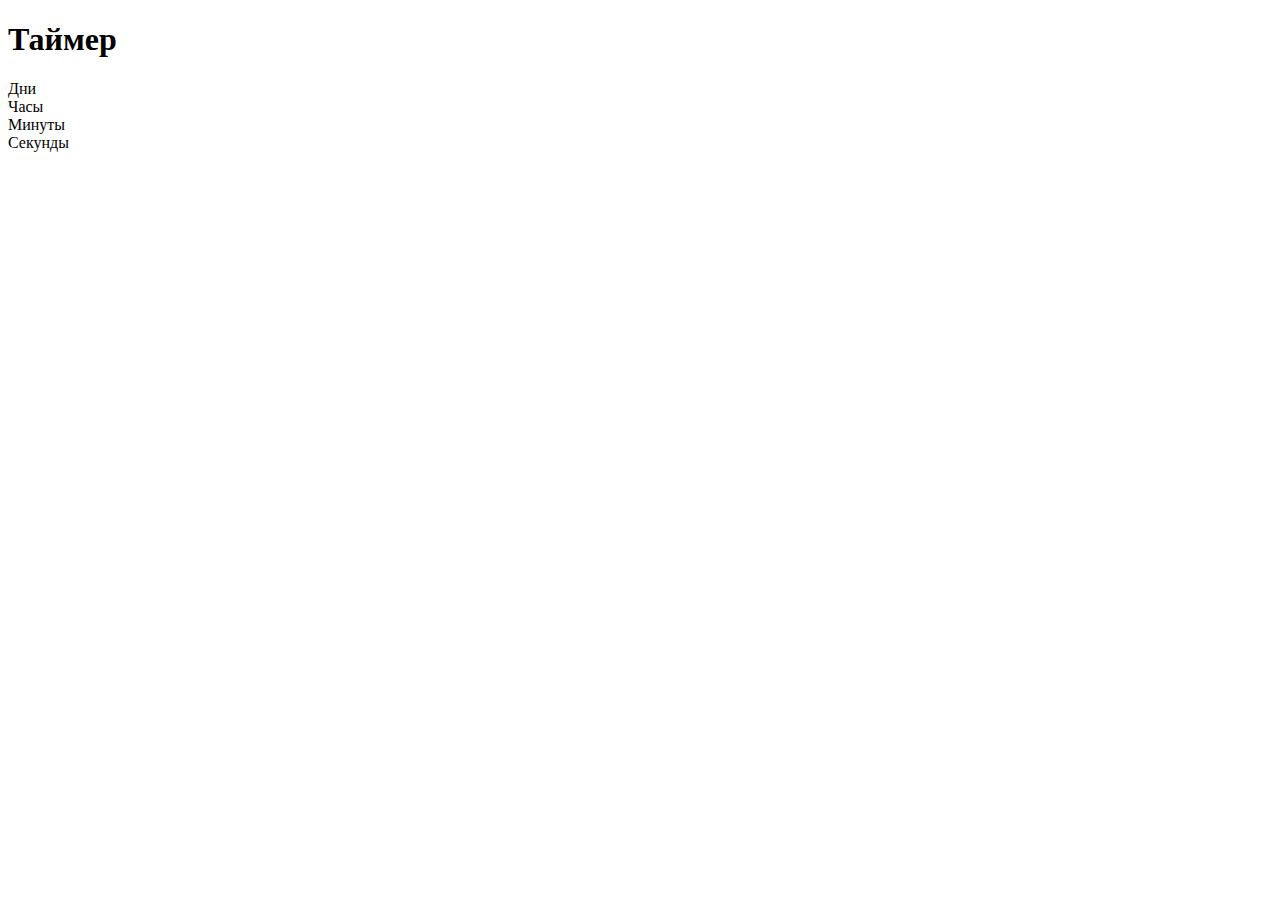
==== timer.html @ 46ce013a "Create timer.html" ====
<!DOCTYPE html>
<html lang="ru">
<head>
  <meta charset="UTF-8"/>
  <link rel="stylesheet" href="timer.css">
</head>
<body>

<h1 class="countdown-title">Таймер</h1>
<div id="countdown" class="countdown">
  <div class="countdown-number">
    <span class="days countdown-time"></span>
    <span class="countdown-text">Дни</span>
  </div>
  <div class="countdown-number">
    <span class="hours countdown-time"></span>
    <span class="countdown-text">Часы</span>
  </div>
  <div class="countdown-number">
    <span class="minutes countdown-time"></span>
    <span class="countdown-text">Минуты</span>
  </div>
  <div class="countdown-number">
    <span class="seconds countdown-time"></span>
    <span class="countdown-text">Секунды</span>
  </div>
</div>

<script src="DPTimerDate.js"></script>
<script>
//  var timer = new DPTimerDate({
 //   htmlLayouts: [
 //     {
 //       selector: "#myTimer1",
 //       display: "block"
 //     },
//      {
//        selector: "#myTimer2",
//        display: "block"
//      },
//      {
//        selector: ".timer",
//        display: "block"
//      }
//    ],
//    timeZone: 3,
//    timers: [
//      {
//        stopDate: {
//          day: 10,
//          month: 9,
//          year: 2019,
//         hour: 3,
//          minute: 33,
//          sec: 0
//        },
//        timerStarted: function () {
//          console.log("таймер 1 начал работу!!");
//        },
//        timerFinished: function () {
//          console.log("Таймер 1 закончил работу!!");
//        }
//      },
//      {
//        stopDate: {
//          day: 10,
//          month: 9,
//          year: 2019,
//          hour: 3,
//          minute: 34,
//          sec: 0
 //       },
 //       timerStarted: function () {
 //         console.log("таймер 2 начал работу!!");
 //       },
 //       timerFinished: function () {
 //         console.log("Таймер 2 закончил работу!!");
 //       }
 //     }
 //   ]
 // });
 // timer.start();
</script>

<script src="DifferenceTime.js"></script>
</body>
</html>
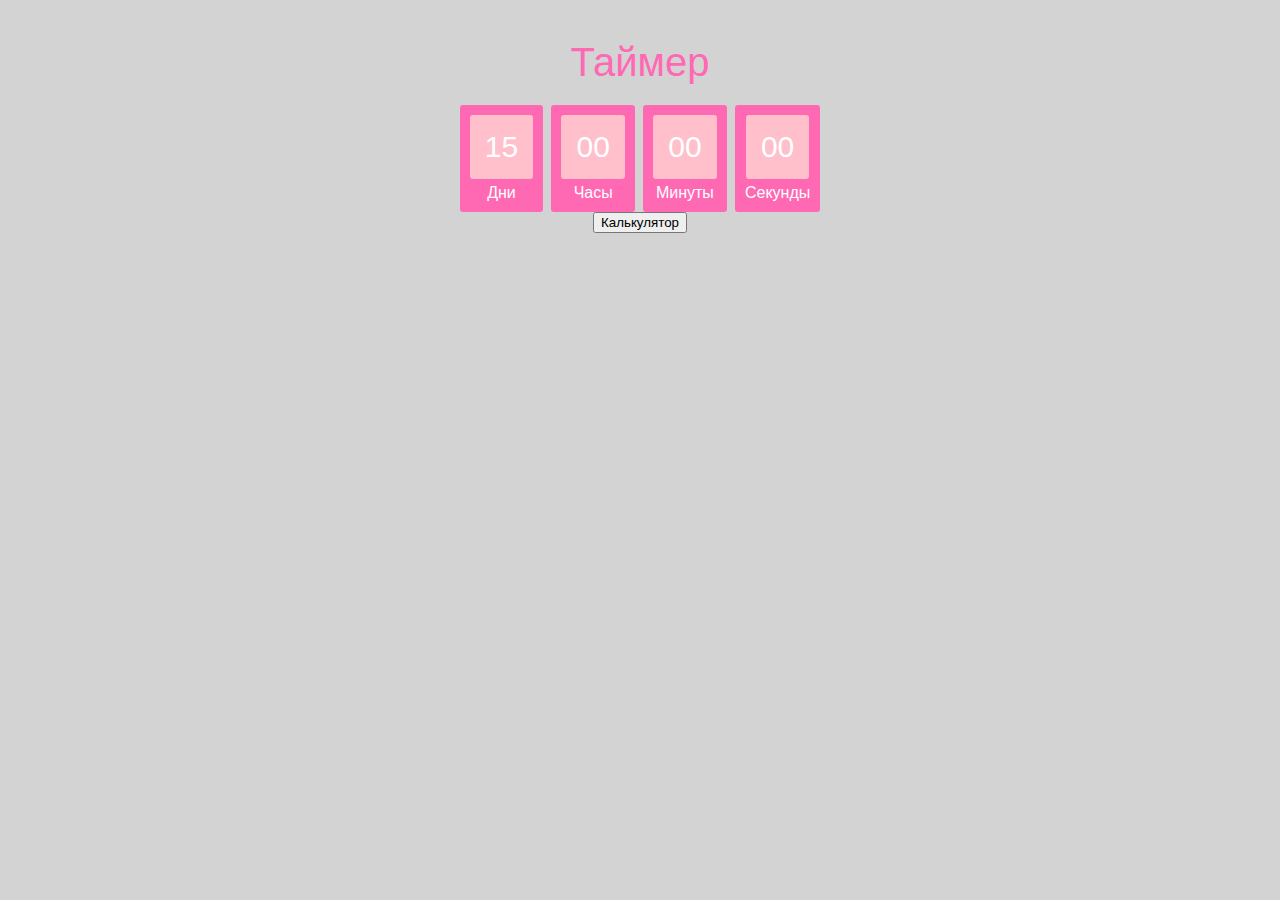
==== commit 6a57f55c: "Update timer.html" ====
--- a/timer.html
+++ b/timer.html
@@ -4,6 +4,7 @@
   <meta charset="UTF-8"/>
   <link rel="stylesheet" href="timer.css">
 </head>
+
 <body>
 
 <h1 class="countdown-title">Таймер</h1>
@@ -27,61 +28,12 @@
 </div>
 
 <script src="DPTimerDate.js"></script>
-<script>
-//  var timer = new DPTimerDate({
- //   htmlLayouts: [
- //     {
- //       selector: "#myTimer1",
- //       display: "block"
- //     },
-//      {
-//        selector: "#myTimer2",
-//        display: "block"
-//      },
-//      {
-//        selector: ".timer",
-//        display: "block"
-//      }
-//    ],
-//    timeZone: 3,
-//    timers: [
-//      {
-//        stopDate: {
-//          day: 10,
-//          month: 9,
-//          year: 2019,
-//         hour: 3,
-//          minute: 33,
-//          sec: 0
-//        },
-//        timerStarted: function () {
-//          console.log("таймер 1 начал работу!!");
-//        },
-//        timerFinished: function () {
-//          console.log("Таймер 1 закончил работу!!");
-//        }
-//      },
-//      {
-//        stopDate: {
-//          day: 10,
-//          month: 9,
-//          year: 2019,
-//          hour: 3,
-//          minute: 34,
-//          sec: 0
- //       },
- //       timerStarted: function () {
- //         console.log("таймер 2 начал работу!!");
- //       },
- //       timerFinished: function () {
- //         console.log("Таймер 2 закончил работу!!");
- //       }
- //     }
- //   ]
- // });
- // timer.start();
-</script>
+<br />
 
-<script src="DifferenceTime.js"></script>
+<form action="C:/Users/nekhaychuk/Desktop/index.html">
+ <button type="submit">Калькулятор</button>
+</form>
+
+
 </body>
 </html>
--- a/timer.css
+++ b/timer.css
@@ -0,0 +1,55 @@
+body {
+  text-align: center;
+  background: lightgrey;
+  font-family: sans-serif;
+  font-weight: 100;
+}
+ 
+.countdown-title {
+  color: hotpink;
+  font-weight: 100;
+  font-size: 40px;
+  margin: 40px 0px 20px;
+}
+ 
+.countdown {
+  font-family: sans-serif;
+  color: white;
+  display: inline-block;
+  font-weight: 100;
+  text-align: center;
+  font-size: 30px;
+}
+ 
+.countdown-number {
+  padding: 10px;
+  border-radius: 3px;
+  background: hotpink;
+  display: inline-block;
+}
+ 
+.countdown-time {
+  padding: 15px;
+  border-radius: 3px;
+  background: pink;
+  display: inline-block;
+}
+ 
+.countdown-text {
+  display: block;
+  padding-top: 5px;
+  font-size: 16px;
+}
+.deadline-message{
+  display: none;
+  font-size: 24px;
+  font-style: italic;
+}
+ 
+.visible{
+  display: block;
+}
+ 
+.hidden{
+  display: none;
+}
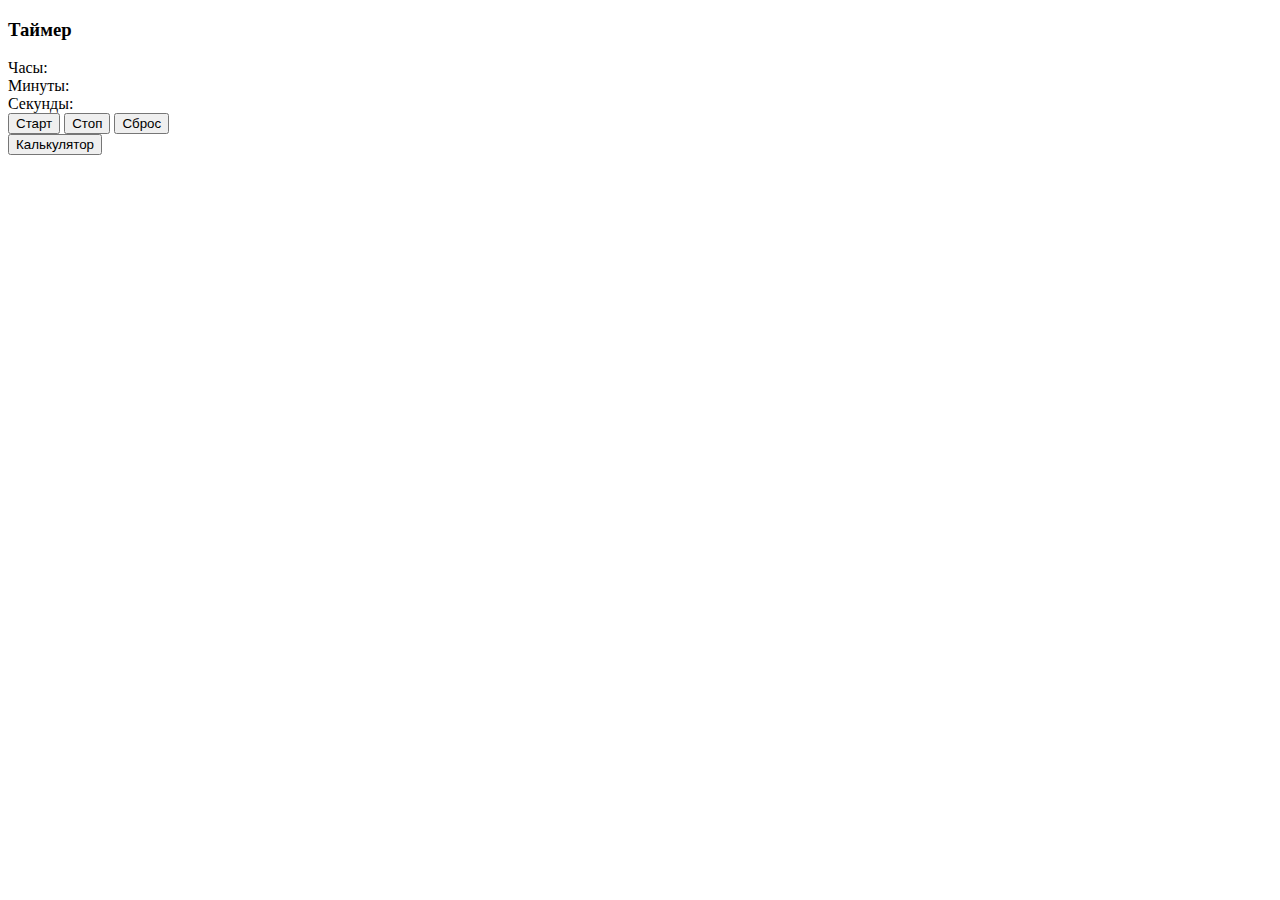
==== commit bebcc3d4: "Update timer.html" ====
--- a/timer.html
+++ b/timer.html
@@ -2,33 +2,58 @@
 <html lang="ru">
 <head>
   <meta charset="UTF-8"/>
-  <link rel="stylesheet" href="timer.css">
+  
+  <h3>Таймер</h3>
 </head>
 
 <body>
 
-<h1 class="countdown-title">Таймер</h1>
-<div id="countdown" class="countdown">
-  <div class="countdown-number">
-    <span class="days countdown-time"></span>
-    <span class="countdown-text">Дни</span>
-  </div>
-  <div class="countdown-number">
-    <span class="hours countdown-time"></span>
-    <span class="countdown-text">Часы</span>
-  </div>
-  <div class="countdown-number">
-    <span class="minutes countdown-time"></span>
-    <span class="countdown-text">Минуты</span>
-  </div>
-  <div class="countdown-number">
-    <span class="seconds countdown-time"></span>
-    <span class="countdown-text">Секунды</span>
-  </div>
-</div>
+<div>Часы: <span id="hour"></span></div>
+<div>Минуты: <span id="minute"></span></div>
+<div>Секунды: <span id="seconds"></span></div>
 
-<script src="DPTimerDate.js"></script>
-<br />
+<button id="start-btn">Старт</button>
+<button id="stop-btn">Стоп</button>
+<button id="reset-btn">Сброс</button>
+
+ <script>
+   window.onload = () => {
+       let hour = 0;
+       let minute = 0;
+      let seconds = 0;
+     let totalSeconds = 0;
+  
+     let intervalId = null;
+  
+    function startTimer() {
+    ++totalSeconds;
+    hour = Math.floor(totalSeconds /3600);
+    minute = Math.floor((totalSeconds - hour*3600)/60);
+    seconds = totalSeconds - (hour*3600 + minute*60);
+
+    document.getElementById("hour").innerHTML =hour;
+    document.getElementById("minute").innerHTML =minute;
+    document.getElementById("seconds").innerHTML =seconds;
+  }
+
+  document.getElementById('start-btn').addEventListener('click', () => {
+    intervalId = setInterval(startTimer, 1000);
+  })
+  
+  document.getElementById('stop-btn').addEventListener('click', () => {
+    if (intervalId)
+      clearInterval(intervalId);
+  });
+  
+   
+  document.getElementById('reset-btn').addEventListener('click', () => {
+     totalSeconds = 0;
+     document.getElementById("hour").innerHTML = '0';
+     document.getElementById("minute").innerHTML = '0';
+     document.getElementById("seconds").innerHTML = '0';
+  });
+}
+ </script>
 
 <form action="C:/Users/nekhaychuk/Desktop/index.html">
  <button type="submit">Калькулятор</button>
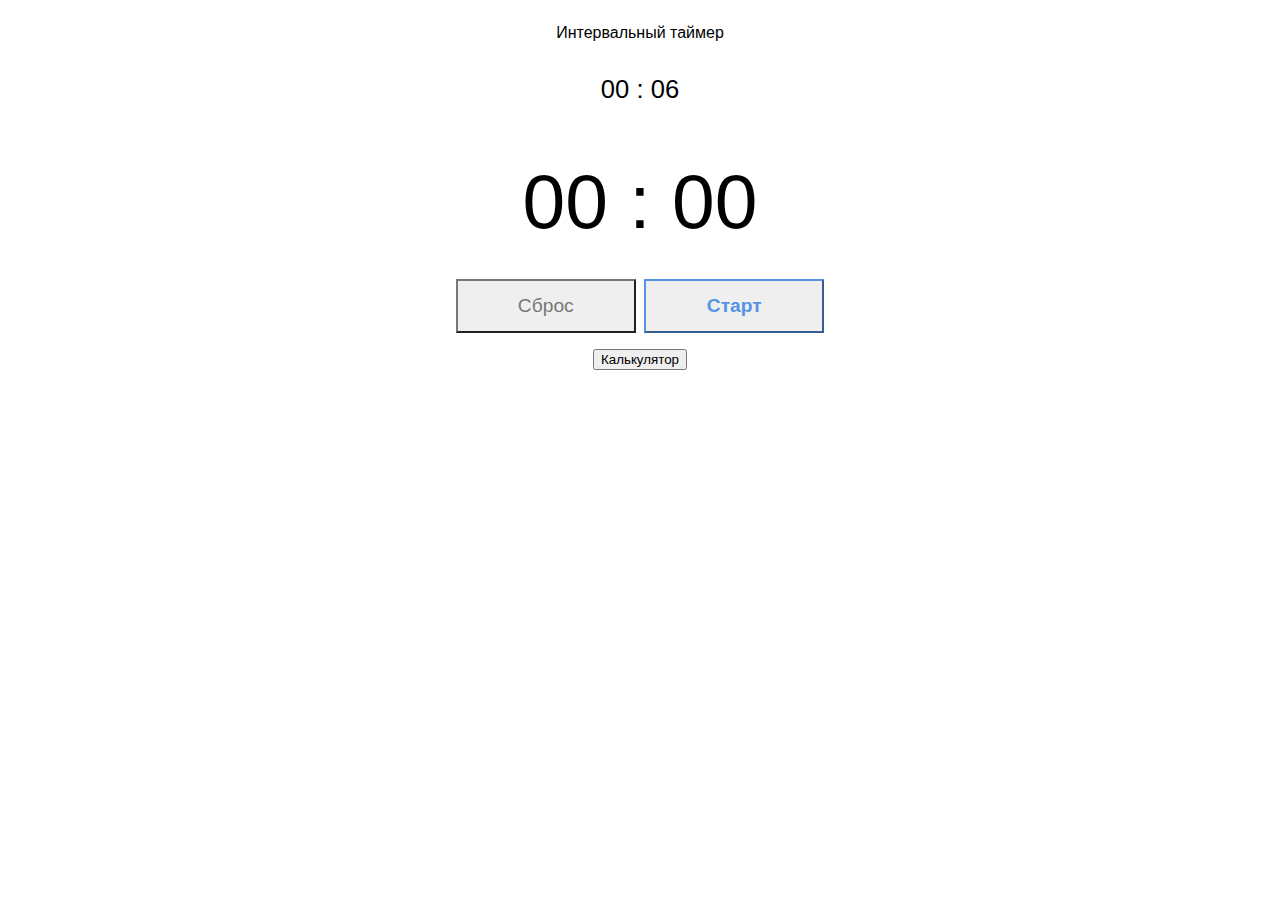
==== commit b21cf547: "Update timer.html" ====
--- a/timer.html
+++ b/timer.html
@@ -1,64 +1,164 @@
 <!DOCTYPE html>
-<html lang="ru">
+<html>
+
 <head>
-  <meta charset="UTF-8"/>
-  
-  <h3>Таймер</h3>
+
+	<title>Таймер</title>
+  	<meta charset="utf-8">
+  	<meta http-equiv="X-UA-Compatible" content="IE=edge">
+  	<meta name="viewport" content="width=device-width, initial-scale=1">
+  	<style type="text/css">
+	    body{
+	      text-align: center;
+	      margin: 10;
+	      font-family: Verdana, Arial, sans-serif;
+	      font-size: 16px;
+	    }
+	  
+	    .app_form_block input[type="number"] {
+    		padding: 4px 4px;
+		}
+		.app_main .block_row {
+			padding: 1em 0.5em;
+		}
+		.app_timer .app_console .timer_panel_info {
+			font-size: 1.6em;
+			line-height: 1.2em;
+			letter-spacing: 0;
+		}
+
+		/*зелёный цвет*/
+		.green {
+			color: #BFF08E;
+		}
+		.red {
+			color: #E56655;
+		}
+		.app_timer .app_console .timer_panel_nums {
+			font-size: 4.8em;
+			line-height: 1.2em;
+			margin-top: 50px;
+		}
+		.app_timer .timer_btn.hide,
+		.app_timer .timer_nums.hide,
+		.app_timer .timer_sep.hide {
+			display: none;
+		}
+		.app_timer .timer_btn {
+			border-color: #777;
+			color: #777;
+			font-size: 1.2em;
+			font-weight: 400;
+			line-height: 1.8em;
+			padding: 8px 12px;
+			margin: 0 2px;
+			min-width: 180px;
+		}
+		.app_timer .timer_btn:hover {
+			background-color: #777;
+			color: #FFF;
+		}
+		.app_timer .timer_btn.run,
+		.app_timer .timer_btn.pause {
+			border-color: #5594E5;
+			color: #5594E5;
+			font-weight: 600;
+		}
+		.app_timer .timer_btn.run:hover,
+		.app_timer .timer_btn.pause:hover {
+			background-color: #5594E5;
+			color: #FFF;
+		}
+	</style>
+	<script src="http://ajax.googleapis.com/ajax/libs/jquery/3.1.0/jquery.min.js" type="text/javascript" defer></script>
 </head>
+<body >
+	<div class="app_form_block app_main app_timer ">
 
-<body>
+		<!-- подключаем звуковые уведомления -->
+		<audio id="audio_beep">
+			<source src="s.mp3" type="audio/mp3" >
+		</audio>
+		<form name="timer_form" id="timer_form">
+			<div class="block_row timer_types ">
+				<span class="timer_types_btn active" id="Secret">Интервальный таймер
+				</span>
+			</div>
 
-<div>Часы: <span id="hour"></span></div>
-<div>Минуты: <span id="minute"></span></div>
-<div>Секунды: <span id="seconds"></span></div>
+			<!-- основной блок с цифрами -->
+			<div class="block_row  app_console">
+				
+				<!-- панель, где мы задаём время тренировки, количество повторов и время перерыва -->
+				<div class="timer_panel_info ">
 
-<button id="start-btn">Старт</button>
-<button id="stop-btn">Стоп</button>
-<button id="reset-btn">Сброс</button>
+					
 
- <script>
-   window.onload = () => {
-       let hour = 0;
-       let minute = 0;
-      let seconds = 0;
-     let totalSeconds = 0;
-  
-     let intervalId = null;
-  
-    function startTimer() {
-    ++totalSeconds;
-    hour = Math.floor(totalSeconds /3600);
-    minute = Math.floor((totalSeconds - hour*3600)/60);
-    seconds = totalSeconds - (hour*3600 + minute*60);
+					<!-- блок, который отвечает за количество подходов -->
+					<span class="timer_interval_count">
 
-    document.getElementById("hour").innerHTML =hour;
-    document.getElementById("minute").innerHTML =minute;
-    document.getElementById("seconds").innerHTML =seconds;
-  }
+						
 
-  document.getElementById('start-btn').addEventListener('click', () => {
-    intervalId = setInterval(startTimer, 1000);
-  })
-  
-  document.getElementById('stop-btn').addEventListener('click', () => {
-    if (intervalId)
-      clearInterval(intervalId);
-  });
-  
-   
-  document.getElementById('reset-btn').addEventListener('click', () => {
-     totalSeconds = 0;
-     document.getElementById("hour").innerHTML = '0';
-     document.getElementById("minute").innerHTML = '0';
-     document.getElementById("seconds").innerHTML = '0';
-  });
-}
- </script>
+					<!-- блок, который отвечает за время отдыха -->
+					<span class="timer_interval_rest">
 
-<form action="C:/Users/nekhaychuk/Desktop/index.html">
+						<!-- по умолчанию ставим время отдыха 0 минут… -->
+						
+						<span class="timer_interval_nums minutes black" contenteditable="true">00
+						</span>
+
+						<!-- разделитель — двоеточие -->
+						<span class="timer_sep">:
+						</span>
+
+						<!-- …и 5 секунд -->
+						<span class="timer_interval_nums seconds black" contenteditable="true">06
+						</span>
+					</span>
+
+				<!-- закончилась панель настроек -->
+				</div>
+
+
+
+				<!-- большая цифровая панель -->
+				<div class="timer_panel_nums">
+					
+					<!-- минуты… -->
+					<span class="timer_nums minutes" >00</span>
+					<span >:</span>
+
+					<!-- …и секунды -->
+					<span class="timer_nums seconds" >00</span>
+				</div>
+
+			<!-- закончился основной блок с числами -->
+			</div>
+
+			<!-- блок кнопок -->
+			<div class="block_row">
+
+				<!-- Кнопка «Сброс» -->
+				<input value="Сброс" name="timer_clear" id="timer_clear" class="timer_btn" type="button" />
+
+				<!-- Кнопка Старт -->
+				<input value="Старт" name="timer_run" id="timer_run" class="timer_btn run" type="button" />
+
+				<!-- Кнопка «Пауза», в самом начале она скрыта -->
+				<input value="Пауза" name="timer_pause" id="timer_pause" class="timer_btn pause hide" type="button" />
+					
+			<!-- закончился блок кнопок -->
+			</div>
+	
+		<!-- закончилась форма -->
+		</form>
+
+	<!-- закончился общий блок -->
+	</div>
+
+	<!-- подключаем наш код, который отвечает за правильную работу таймера -->
+	<script type="text/javascript" src="DPTimerDate.js" defer></script>
+	<form action="C:/Users/nekhaychuk/Desktop/index.html">
  <button type="submit">Калькулятор</button>
 </form>
-
-
 </body>
 </html>
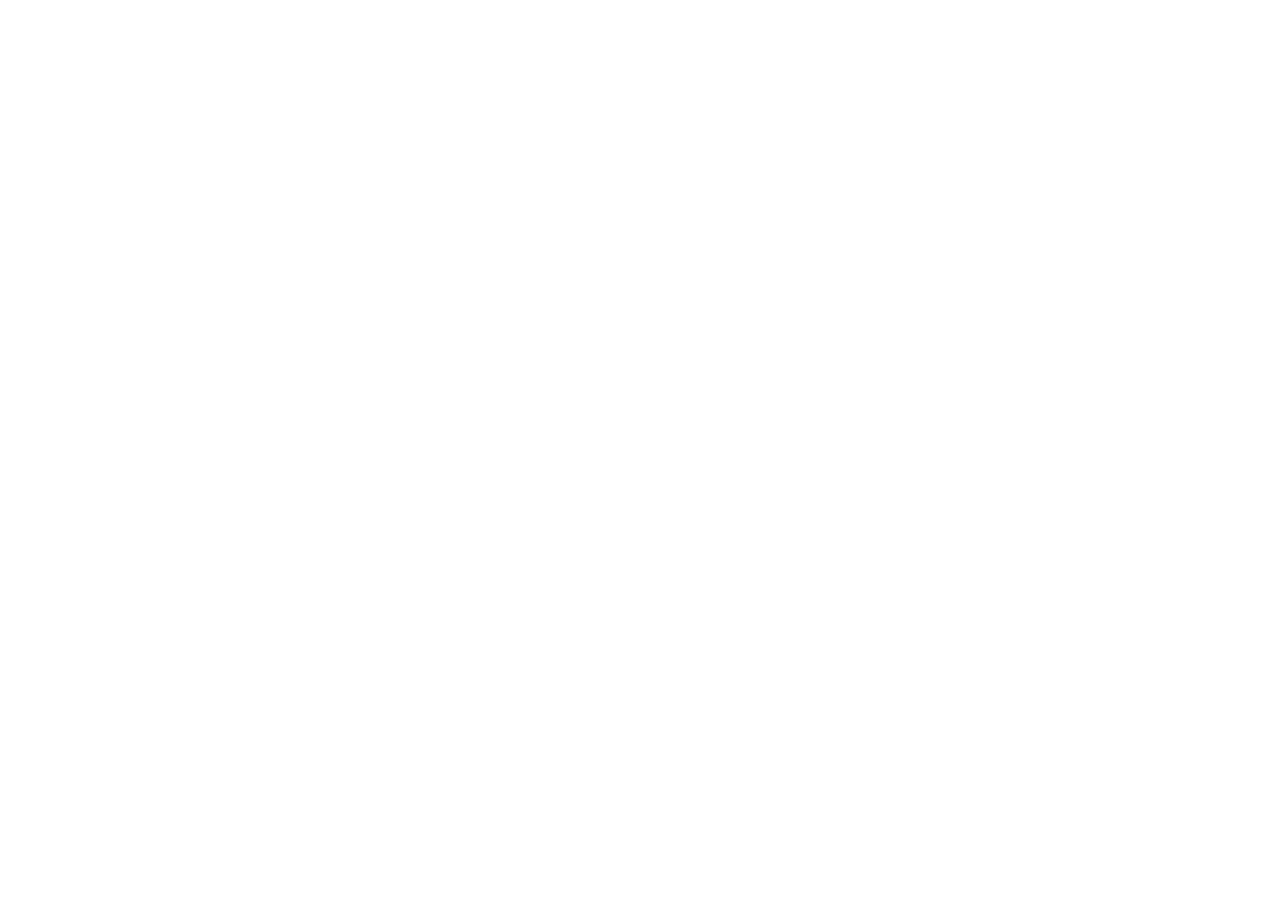
==== commit 1491927d: "Update timer.html" ====
--- a/timer.html
+++ b/timer.html
@@ -7,69 +7,8 @@
   	<meta charset="utf-8">
   	<meta http-equiv="X-UA-Compatible" content="IE=edge">
   	<meta name="viewport" content="width=device-width, initial-scale=1">
-  	<style type="text/css">
-	    body{
-	      text-align: center;
-	      margin: 10;
-	      font-family: Verdana, Arial, sans-serif;
-	      font-size: 16px;
-	    }
-	  
-	    .app_form_block input[type="number"] {
-    		padding: 4px 4px;
-		}
-		.app_main .block_row {
-			padding: 1em 0.5em;
-		}
-		.app_timer .app_console .timer_panel_info {
-			font-size: 1.6em;
-			line-height: 1.2em;
-			letter-spacing: 0;
-		}
-
-		/*зелёный цвет*/
-		.green {
-			color: #BFF08E;
-		}
-		.red {
-			color: #E56655;
-		}
-		.app_timer .app_console .timer_panel_nums {
-			font-size: 4.8em;
-			line-height: 1.2em;
-			margin-top: 50px;
-		}
-		.app_timer .timer_btn.hide,
-		.app_timer .timer_nums.hide,
-		.app_timer .timer_sep.hide {
-			display: none;
-		}
-		.app_timer .timer_btn {
-			border-color: #777;
-			color: #777;
-			font-size: 1.2em;
-			font-weight: 400;
-			line-height: 1.8em;
-			padding: 8px 12px;
-			margin: 0 2px;
-			min-width: 180px;
-		}
-		.app_timer .timer_btn:hover {
-			background-color: #777;
-			color: #FFF;
-		}
-		.app_timer .timer_btn.run,
-		.app_timer .timer_btn.pause {
-			border-color: #5594E5;
-			color: #5594E5;
-			font-weight: 600;
-		}
-		.app_timer .timer_btn.run:hover,
-		.app_timer .timer_btn.pause:hover {
-			background-color: #5594E5;
-			color: #FFF;
-		}
-	</style>
+  	<style type="timer.css"></styl>
+	    
 	<script src="http://ajax.googleapis.com/ajax/libs/jquery/3.1.0/jquery.min.js" type="text/javascript" defer></script>
 </head>
 <body >
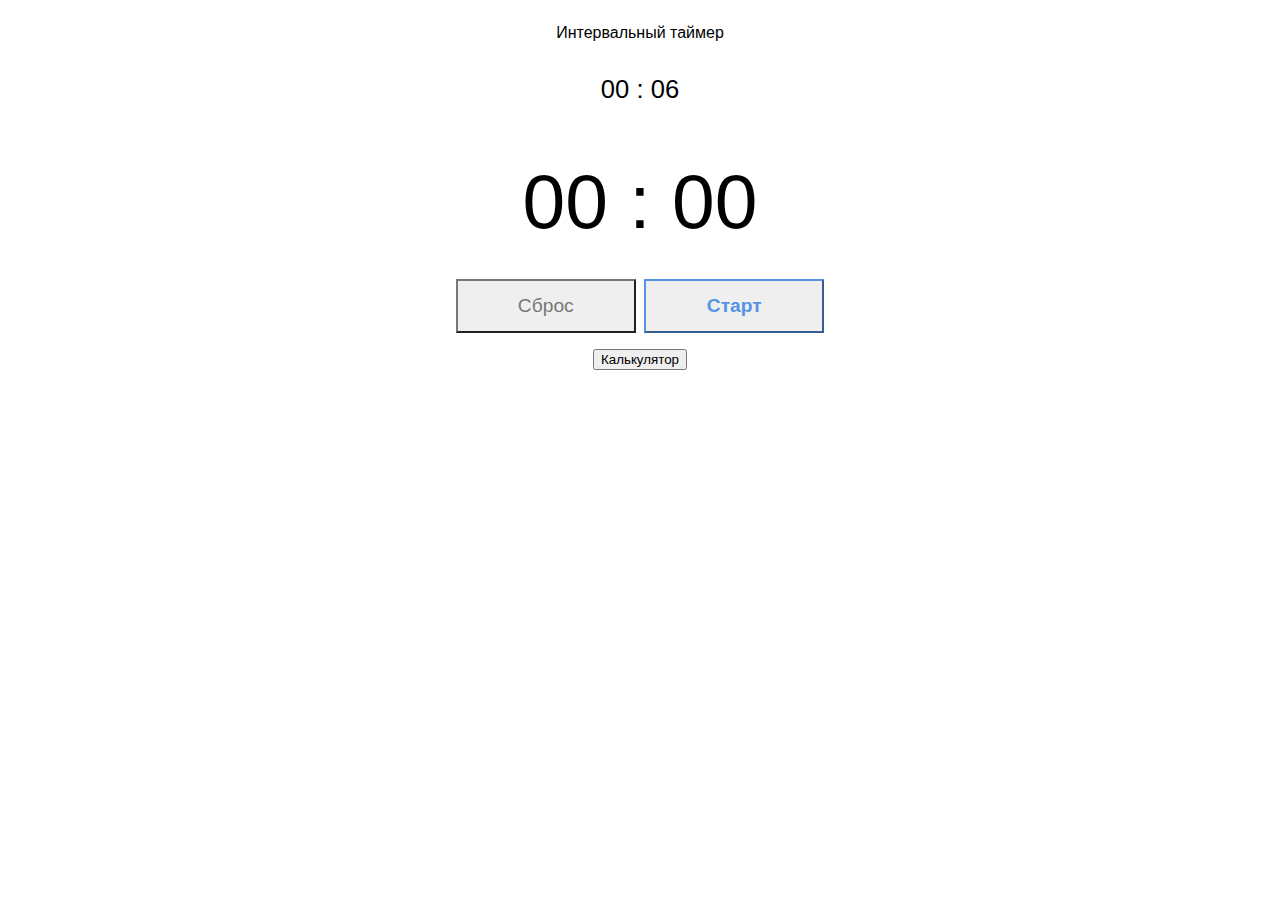
==== commit b7247fc0: "Update timer.html" ====
--- a/timer.html
+++ b/timer.html
@@ -7,14 +7,14 @@
   	<meta charset="utf-8">
   	<meta http-equiv="X-UA-Compatible" content="IE=edge">
   	<meta name="viewport" content="width=device-width, initial-scale=1">
-  	<style type="timer.css"></styl>
+  	<link rel="stylesheet" href="timer.css">
 	    
 	<script src="http://ajax.googleapis.com/ajax/libs/jquery/3.1.0/jquery.min.js" type="text/javascript" defer></script>
 </head>
 <body >
 	<div class="app_form_block app_main app_timer ">
 
-		<!-- подключаем звуковые уведомления -->
+		<!-- подключаем звук -->
 		<audio id="audio_beep">
 			<source src="s.mp3" type="audio/mp3" >
 		</audio>
@@ -24,79 +24,34 @@
 				</span>
 			</div>
 
-			<!-- основной блок с цифрами -->
 			<div class="block_row  app_console">
-				
-				<!-- панель, где мы задаём время тренировки, количество повторов и время перерыва -->
 				<div class="timer_panel_info ">
-
-					
-
-					<!-- блок, который отвечает за количество подходов -->
 					<span class="timer_interval_count">
 
-						
-
-					<!-- блок, который отвечает за время отдыха -->
-					<span class="timer_interval_rest">
-
-						<!-- по умолчанию ставим время отдыха 0 минут… -->
-						
+					<span class="timer_interval_rest">						
 						<span class="timer_interval_nums minutes black" contenteditable="true">00
 						</span>
-
-						<!-- разделитель — двоеточие -->
 						<span class="timer_sep">:
 						</span>
-
-						<!-- …и 5 секунд -->
 						<span class="timer_interval_nums seconds black" contenteditable="true">06
 						</span>
 					</span>
-
-				<!-- закончилась панель настроек -->
 				</div>
-
-
-
-				<!-- большая цифровая панель -->
 				<div class="timer_panel_nums">
-					
-					<!-- минуты… -->
 					<span class="timer_nums minutes" >00</span>
 					<span >:</span>
-
-					<!-- …и секунды -->
 					<span class="timer_nums seconds" >00</span>
 				</div>
-
-			<!-- закончился основной блок с числами -->
 			</div>
-
-			<!-- блок кнопок -->
 			<div class="block_row">
-
-				<!-- Кнопка «Сброс» -->
 				<input value="Сброс" name="timer_clear" id="timer_clear" class="timer_btn" type="button" />
-
-				<!-- Кнопка Старт -->
 				<input value="Старт" name="timer_run" id="timer_run" class="timer_btn run" type="button" />
-
-				<!-- Кнопка «Пауза», в самом начале она скрыта -->
 				<input value="Пауза" name="timer_pause" id="timer_pause" class="timer_btn pause hide" type="button" />
-					
-			<!-- закончился блок кнопок -->
 			</div>
-	
-		<!-- закончилась форма -->
 		</form>
-
-	<!-- закончился общий блок -->
 	</div>
-
-	<!-- подключаем наш код, который отвечает за правильную работу таймера -->
 	<script type="text/javascript" src="DPTimerDate.js" defer></script>
-	<form action="C:/Users/nekhaychuk/Desktop/index.html">
+	<form action="index.html">
  <button type="submit">Калькулятор</button>
 </form>
 </body>
--- a/timer.css
+++ b/timer.css
@@ -0,0 +1,61 @@
+body{
+	      text-align: center;
+	      margin: 10;
+	      font-family: Verdana, Arial, sans-serif;
+	      font-size: 16px;
+	    }
+	  
+	    .app_form_block input[type="number"] {
+    		padding: 4px 4px;
+		}
+		.app_main .block_row {
+			padding: 1em 0.5em;
+		}
+		.app_timer .app_console .timer_panel_info {
+			font-size: 1.6em;
+			line-height: 1.2em;
+			letter-spacing: 0;
+		}
+
+		/*зелёный цвет*/
+		.green {
+			color: #BFF08E;
+		}
+		.red {
+			color: #E56655;
+		}
+		.app_timer .app_console .timer_panel_nums {
+			font-size: 4.8em;
+			line-height: 1.2em;
+			margin-top: 50px;
+		}
+		.app_timer .timer_btn.hide,
+		.app_timer .timer_nums.hide,
+		.app_timer .timer_sep.hide {
+			display: none;
+		}
+		.app_timer .timer_btn {
+			border-color: #777;
+			color: #777;
+			font-size: 1.2em;
+			font-weight: 400;
+			line-height: 1.8em;
+			padding: 8px 12px;
+			margin: 0 2px;
+			min-width: 180px;
+		}
+		.app_timer .timer_btn:hover {
+			background-color: #777;
+			color: #FFF;
+		}
+		.app_timer .timer_btn.run,
+		.app_timer .timer_btn.pause {
+			border-color: #5594E5;
+			color: #5594E5;
+			font-weight: 600;
+		}
+		.app_timer .timer_btn.run:hover,
+		.app_timer .timer_btn.pause:hover {
+			background-color: #5594E5;
+			color: #FFF;
+		}
